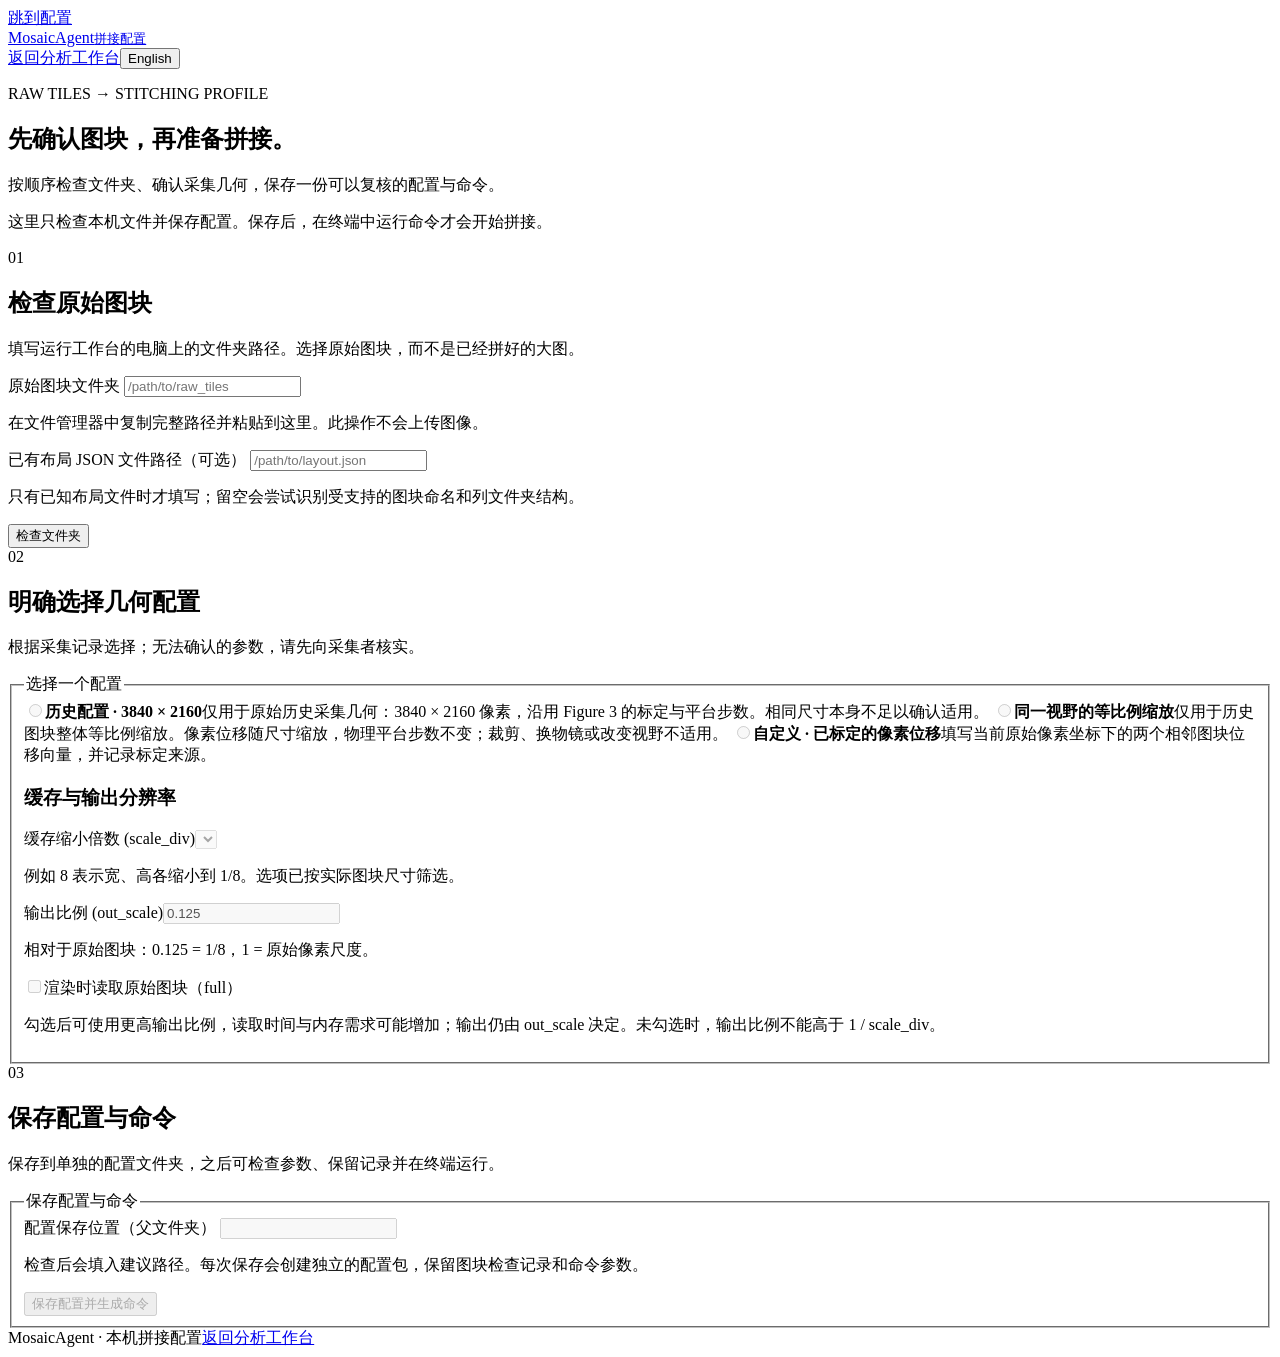
==== tools/stitch_setup/static/index.html @ 8af697d9 "Publish DD-scoped acquisition, layer review, and portable student trial" ====
<!doctype html>
<html lang="zh-CN">
<head>
  <meta charset="utf-8">
  <meta name="viewport" content="width=device-width, initial-scale=1">
  <meta name="color-scheme" content="light">
  <title>MosaicAgent · 拼接配置</title>
  <link rel="stylesheet" href="/stitch-setup/style.css">
  <script src="/stitch-setup/app.js" defer></script>
</head>
<body>
  <a href="#main" class="skip-link" data-i18n="skip">跳到配置</a>
  <header class="site-header">
    <a class="brand" href="/"><span class="brand-mark" aria-hidden="true"><i></i><i></i><i></i><i></i></span><span>MosaicAgent<small data-i18n="setupTitle">拼接配置</small></span></a>
    <div class="header-actions"><a href="/" data-i18n="back">返回分析工作台</a><button type="button" id="languageButton" class="button quiet">English</button></div>
  </header>
  <main id="main">
    <section class="welcome" aria-labelledby="pageTitle">
      <p class="eyebrow" data-i18n="eyebrow">RAW TILES → STITCHING PROFILE</p>
      <h1 id="pageTitle" data-i18n="headline">先确认图块，再准备拼接。</h1>
      <p class="subtitle" data-i18n="subtitle">按顺序检查文件夹、确认采集几何，保存一份可以复核的配置与命令。</p>
      <p class="scope-note" data-i18n="scope">这里只检查本机文件并保存配置。保存后，在终端中运行命令才会开始拼接。</p>
    </section>
    <noscript><p class="notice error">此页面需要启用 JavaScript。This page requires JavaScript.</p></noscript>
    <div id="notice" class="notice" role="status" aria-live="polite" hidden></div>

    <section class="step" aria-labelledby="inspectTitle">
      <div class="step-heading"><span class="step-number" aria-hidden="true">01</span><div><h2 id="inspectTitle" data-i18n="inspectTitle">检查原始图块</h2><p data-i18n="inspectIntro">填写运行工作台的电脑上的文件夹路径。选择原始图块，而不是已经拼好的大图。</p></div><span class="step-state" id="inspectState"></span></div>
      <form id="inspectForm">
        <label for="dataDir" data-i18n="dataDir">原始图块文件夹</label>
        <input id="dataDir" name="data_dir" type="text" required autocomplete="off" spellcheck="false" aria-describedby="dataDirHelp" placeholder="/path/to/raw_tiles">
        <p class="help" id="dataDirHelp" data-i18n="dataDirHelp">在文件管理器中复制完整路径并粘贴到这里。此操作不会上传图像。</p>
        <label for="layoutPath" data-i18n="layoutPath">已有布局 JSON 文件路径（可选）</label>
        <input id="layoutPath" name="layout_path" type="text" autocomplete="off" spellcheck="false" aria-describedby="layoutHelp" placeholder="/path/to/layout.json">
        <p class="help" id="layoutHelp" data-i18n="layoutHelp">只有已知布局文件时才填写；留空会尝试识别受支持的图块命名和列文件夹结构。</p>
        <div class="action-row"><button id="inspectButton" class="button primary" type="submit" data-i18n="inspectButton">检查文件夹</button><span id="connectionState" class="help" aria-live="polite"></span></div>
      </form>
      <div id="inspectionResult" class="inspection-result" hidden>
        <dl class="facts"><div><dt data-i18n="tileCount">图块数量</dt><dd id="tileCount"></dd></div><div><dt data-i18n="imageSize">单张像素尺寸</dt><dd id="imageSize"></dd></div><div><dt data-i18n="fileSize">单张文件大小</dt><dd id="fileSize"></dd></div><div><dt data-i18n="layoutMode">布局来源</dt><dd id="layoutMode"></dd></div></dl>
        <p class="evidence-note" data-i18n="sizeNote">MB 受像素尺寸、编码、压缩和内容共同影响，不能单独作为分辨率或几何标定依据。像素尺寸也不能单独证明视野、物镜或位移相同。</p>
        <div id="acquisitionRecord" class="conditional-panel" hidden>
          <h3 data-i18n="acquisitionTitle">已找到采集记录</h3>
          <dl class="facts"><div><dt data-i18n="acquisitionSize">采集预期 / 原图实测</dt><dd id="acquisitionSize"></dd></div><div><dt data-i18n="acquisitionGrid">采集网格 / 当前选择</dt><dd id="acquisitionGrid"></dd></div><div><dt data-i18n="acquisitionSteps">记录的平台位移</dt><dd id="acquisitionSteps"></dd></div><div><dt data-i18n="acquisitionStatus">记录状态 / 选择范围</dt><dd id="acquisitionStatus"></dd></div></dl>
          <p class="evidence-note" data-i18n="calibrationPending">像素位移标定仍待核实。当前尺寸和位移台步数不会自动换算成旧 4K 拼接参数。</p>
        </div>
        <div id="inspectWarnings" class="warning-list" hidden></div>
      </div>
    </section>

    <form id="prepareForm">
      <section class="step" aria-labelledby="profileTitle">
        <div class="step-heading"><span class="step-number" aria-hidden="true">02</span><div><h2 id="profileTitle" data-i18n="profileTitle">明确选择几何配置</h2><p data-i18n="profileIntro">根据采集记录选择；无法确认的参数，请先向采集者核实。</p></div><span class="step-state" id="profileState"></span></div>
        <fieldset id="profileFields" disabled>
          <legend class="sr-only" data-i18n="profileChoice">选择一个配置</legend>
          <div class="profile-options">
            <label class="profile-option"><input type="radio" name="profile_kind" value="historical" required><span><strong data-i18n="historicalTitle">历史配置 · 3840 × 2160</strong><span data-i18n="historicalHelp">仅用于原始历史采集几何：3840 × 2160 像素，沿用 Figure 3 的标定与平台步数。相同尺寸本身不足以确认适用。</span><small id="historicalAvailability"></small></span></label>
            <label class="profile-option"><input type="radio" name="profile_kind" value="rescaled"><span><strong data-i18n="rescaledTitle">同一视野的等比例缩放</strong><span data-i18n="rescaledHelp">仅用于历史图块整体等比例缩放。像素位移随尺寸缩放，物理平台步数不变；裁剪、换物镜或改变视野不适用。</span></span></label>
            <label class="profile-option"><input type="radio" name="profile_kind" value="custom"><span><strong data-i18n="customTitle">自定义 · 已标定的像素位移</strong><span data-i18n="customHelp">填写当前原始像素坐标下的两个相邻图块位移向量，并记录标定来源。</span></span></label>
          </div>
          <div id="rescaledFields" class="conditional-panel" hidden>
            <h3 data-i18n="confirmTitle">对照采集记录，逐项确认</h3>
            <label class="check"><input type="checkbox" id="sameOptics"><span data-i18n="sameOptics">相机与物镜等光学配置与历史采集相同。</span></label>
            <label class="check"><input type="checkbox" id="sameFieldOfView"><span data-i18n="sameFieldOfView">物理视野相同，整幅图像只做了等比例缩放，没有裁剪。</span></label>
            <label class="check"><input type="checkbox" id="sameStageSteps"><span data-i18n="sameStageSteps">平台实际执行的位移步数与历史采集相同。</span></label>
          </div>
          <div id="customFields" class="conditional-panel" hidden>
            <h3 data-i18n="vectorsTitle">原始像素位移（包含符号）</h3>
            <p class="help" data-i18n="vectorsHelp">v 表示同一列内相邻图块，h 表示相邻列；dx、dy 是该位移在图像 x、y 方向的分量。单位为当前输入图块的像素，不是平台步数。</p>
            <div class="vector-grid">
              <label for="dxV"><span data-i18n="dxV">列内位移 dx_v (px)</span><input id="dxV" type="number" step="any" inputmode="decimal"></label>
              <label for="dyV"><span data-i18n="dyV">列内位移 dy_v (px)</span><input id="dyV" type="number" step="any" inputmode="decimal"></label>
              <label for="dxH"><span data-i18n="dxH">跨列位移 dx_h (px)</span><input id="dxH" type="number" step="any" inputmode="decimal"></label>
              <label for="dyH"><span data-i18n="dyH">跨列位移 dy_h (px)</span><input id="dyH" type="number" step="any" inputmode="decimal"></label>
            </div>
            <label for="calibrationNote" data-i18n="calibrationNote">标定依据</label>
            <textarea id="calibrationNote" rows="3" aria-describedby="calibrationHelp"></textarea>
            <p id="calibrationHelp" class="help" data-i18n="calibrationHelp">记录相机、物镜、视野、平台位移及标定日期或文件。不要根据文件 MB 猜测向量。</p>
          </div>
          <div class="resolution-settings">
            <h3 data-i18n="resolutionTitle">缓存与输出分辨率</h3>
            <div class="resolution-grid"><div><label for="scaleDiv" data-i18n="scaleDiv">缓存缩小倍数 (scale_div)</label><select id="scaleDiv" required aria-describedby="scaleDivHelp"></select><p id="scaleDivHelp" class="help" data-i18n="scaleDivHelp">例如 8 表示宽、高各缩小到 1/8。选项已按实际图块尺寸筛选。</p></div><div><label for="outScale" data-i18n="outScale">输出比例 (out_scale)</label><input id="outScale" type="number" min="0.000001" max="1" step="any" value="0.125" required aria-describedby="outScaleHelp"><p id="outScaleHelp" class="help" data-i18n="outScaleHelp">相对于原始图块：0.125 = 1/8，1 = 原始像素尺度。</p></div></div>
            <label class="check"><input id="full" type="checkbox"><span data-i18n="full">渲染时读取原始图块（full）</span></label>
            <p class="help" data-i18n="fullHelp">勾选后可使用更高输出比例，读取时间与内存需求可能增加；输出仍由 out_scale 决定。未勾选时，输出比例不能高于 1 / scale_div。</p>
          </div>
        </fieldset>
      </section>

      <section class="step" aria-labelledby="saveTitle">
        <div class="step-heading"><span class="step-number" aria-hidden="true">03</span><div><h2 id="saveTitle" data-i18n="saveTitle">保存配置与命令</h2><p data-i18n="saveIntro">保存到单独的配置文件夹，之后可检查参数、保留记录并在终端运行。</p></div></div>
        <fieldset id="saveFields" disabled>
          <legend class="sr-only" data-i18n="saveTitle">保存配置与命令</legend>
          <label for="outputParent" data-i18n="outputParent">配置保存位置（父文件夹）</label>
          <input id="outputParent" type="text" required autocomplete="off" spellcheck="false" aria-describedby="outputHelp">
          <p class="help" id="outputHelp" data-i18n="outputHelp">检查后会填入建议路径。每次保存会创建独立的配置包，保留图块检查记录和命令参数。</p>
          <div class="action-row"><button id="prepareButton" type="submit" class="button primary" disabled data-i18n="prepareButton">保存配置并生成命令</button><span id="prepareHint" class="help"></span></div>
        </fieldset>
      </section>
    </form>

    <section id="preparedResult" class="prepared-result" aria-labelledby="preparedTitle" tabindex="-1" hidden>
      <p class="eyebrow" data-i18n="preparedLabel">PROFILE PREPARED</p><h2 id="preparedTitle" data-i18n="preparedTitle">配置已保存，尚未执行拼接。</h2>
      <p data-i18n="preparedHelp">先查看配置包中的说明和检查记录，再在已安装 MosaicAgent 依赖的终端中运行命令。生成配置不代表图块配准或拼接已通过验证。</p>
      <dl id="savedPaths" class="saved-paths"></dl>
      <div id="prepareWarnings" class="warning-list" hidden></div>
      <div class="command-heading"><h3 data-i18n="commandTitle">拼接命令</h3><button id="copyButton" type="button" class="button secondary" data-i18n="copy">复制命令</button></div>
      <p id="commandShell" class="help"></p><pre id="command" tabindex="0" aria-label="拼接命令"></pre><p id="copyStatus" class="help" role="status"></p>
      <p class="help" data-i18n="commandHelp">在配置包的说明文件中查看运行步骤。请使用上方注明的终端：Windows 使用 PowerShell；macOS / Linux 使用 POSIX shell。argv JSON 保存精确参数。</p>
    </section>
    <footer><span data-i18n="footer">MosaicAgent · 本机拼接配置</span><a href="/" data-i18n="back">返回分析工作台</a></footer>
  </main>
</body>
</html>
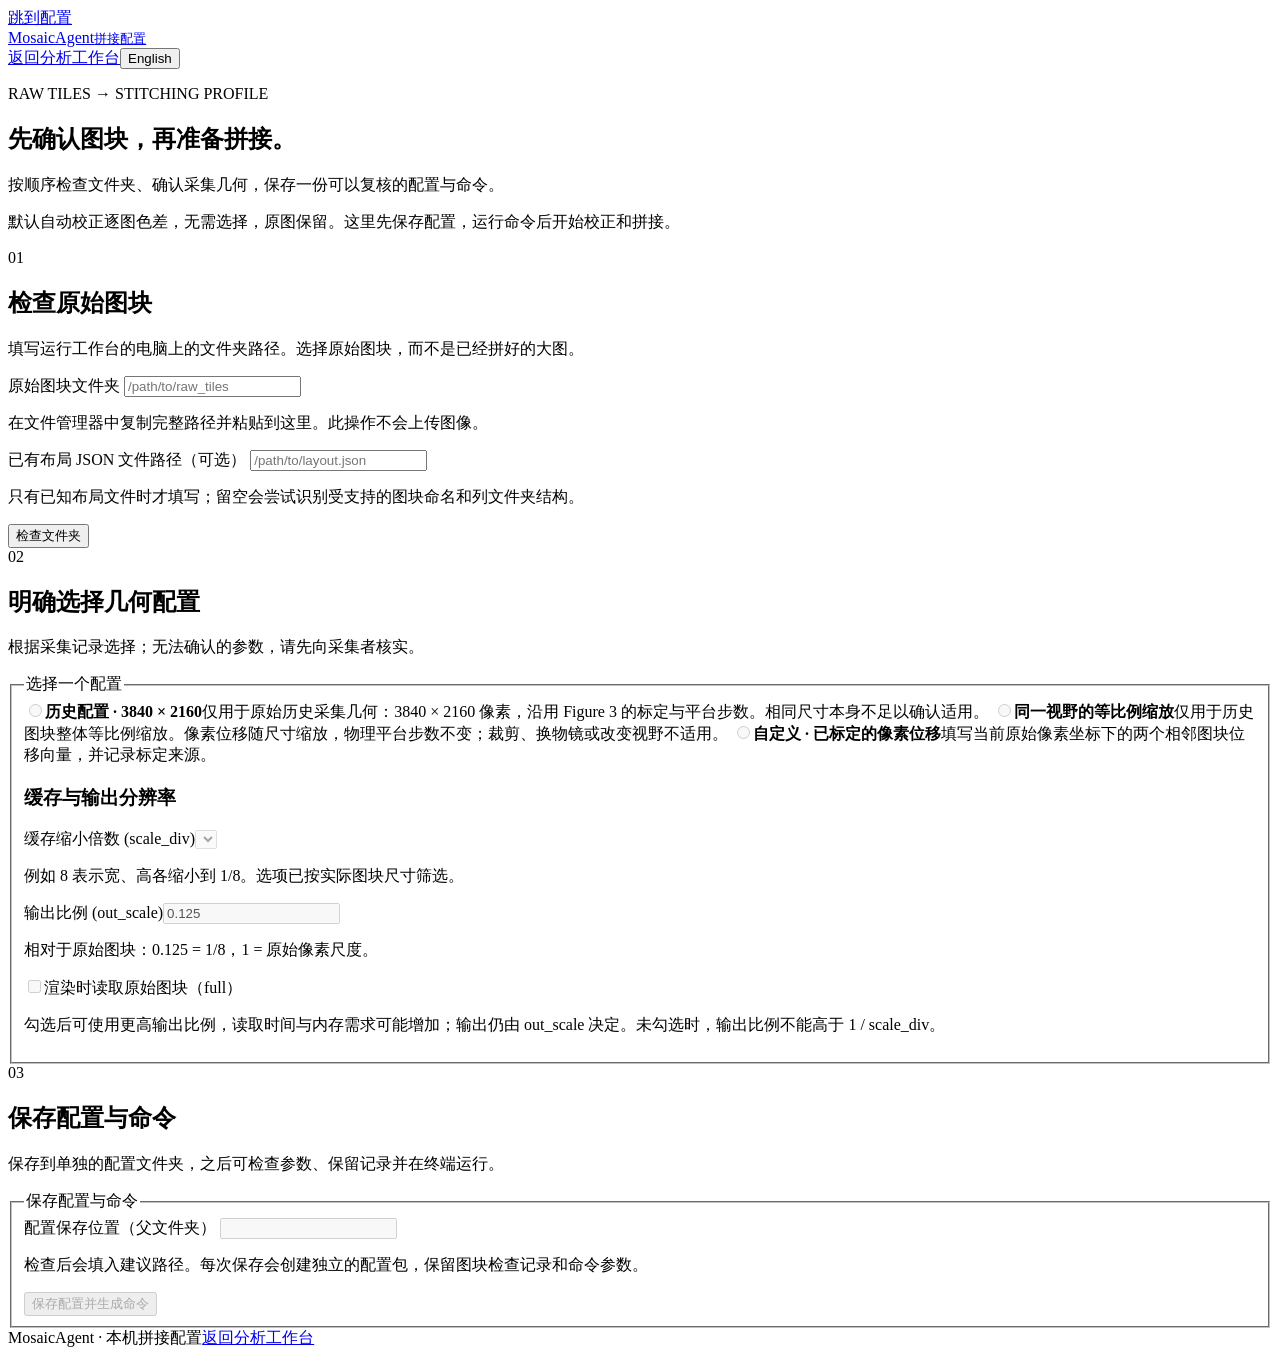
==== commit 6e45b017: "Unify DD student workflow with automatic colour matching and Memory" ====
--- a/tools/stitch_setup/static/index.html
+++ b/tools/stitch_setup/static/index.html
@@ -19,7 +19,7 @@
       <p class="eyebrow" data-i18n="eyebrow">RAW TILES → STITCHING PROFILE</p>
       <h1 id="pageTitle" data-i18n="headline">先确认图块，再准备拼接。</h1>
       <p class="subtitle" data-i18n="subtitle">按顺序检查文件夹、确认采集几何，保存一份可以复核的配置与命令。</p>
-      <p class="scope-note" data-i18n="scope">这里只检查本机文件并保存配置。保存后，在终端中运行命令才会开始拼接。</p>
+      <p class="scope-note" data-i18n="scope">默认自动校正逐图色差，无需选择，原图保留。这里先保存配置，运行命令后开始校正和拼接。</p>
     </section>
     <noscript><p class="notice error">此页面需要启用 JavaScript。This page requires JavaScript.</p></noscript>
     <div id="notice" class="notice" role="status" aria-live="polite" hidden></div>
@@ -100,6 +100,8 @@
     <section id="preparedResult" class="prepared-result" aria-labelledby="preparedTitle" tabindex="-1" hidden>
       <p class="eyebrow" data-i18n="preparedLabel">PROFILE PREPARED</p><h2 id="preparedTitle" data-i18n="preparedTitle">配置已保存，尚未执行拼接。</h2>
       <p data-i18n="preparedHelp">先查看配置包中的说明和检查记录，再在已安装 MosaicAgent 依赖的终端中运行命令。生成配置不代表图块配准或拼接已通过验证。</p>
+      <div class="action-row"><button type="button" id="runWorkflowButton" class="button primary" disabled>开始自动校色与拼接 →</button><a href="/workflow/" class="button secondary">返回完整流程查看进度</a></div>
+      <p id="runWorkflowStatus" class="help" role="status"></p>
       <dl id="savedPaths" class="saved-paths"></dl>
       <div id="prepareWarnings" class="warning-list" hidden></div>
       <div class="command-heading"><h3 data-i18n="commandTitle">拼接命令</h3><button id="copyButton" type="button" class="button secondary" data-i18n="copy">复制命令</button></div>
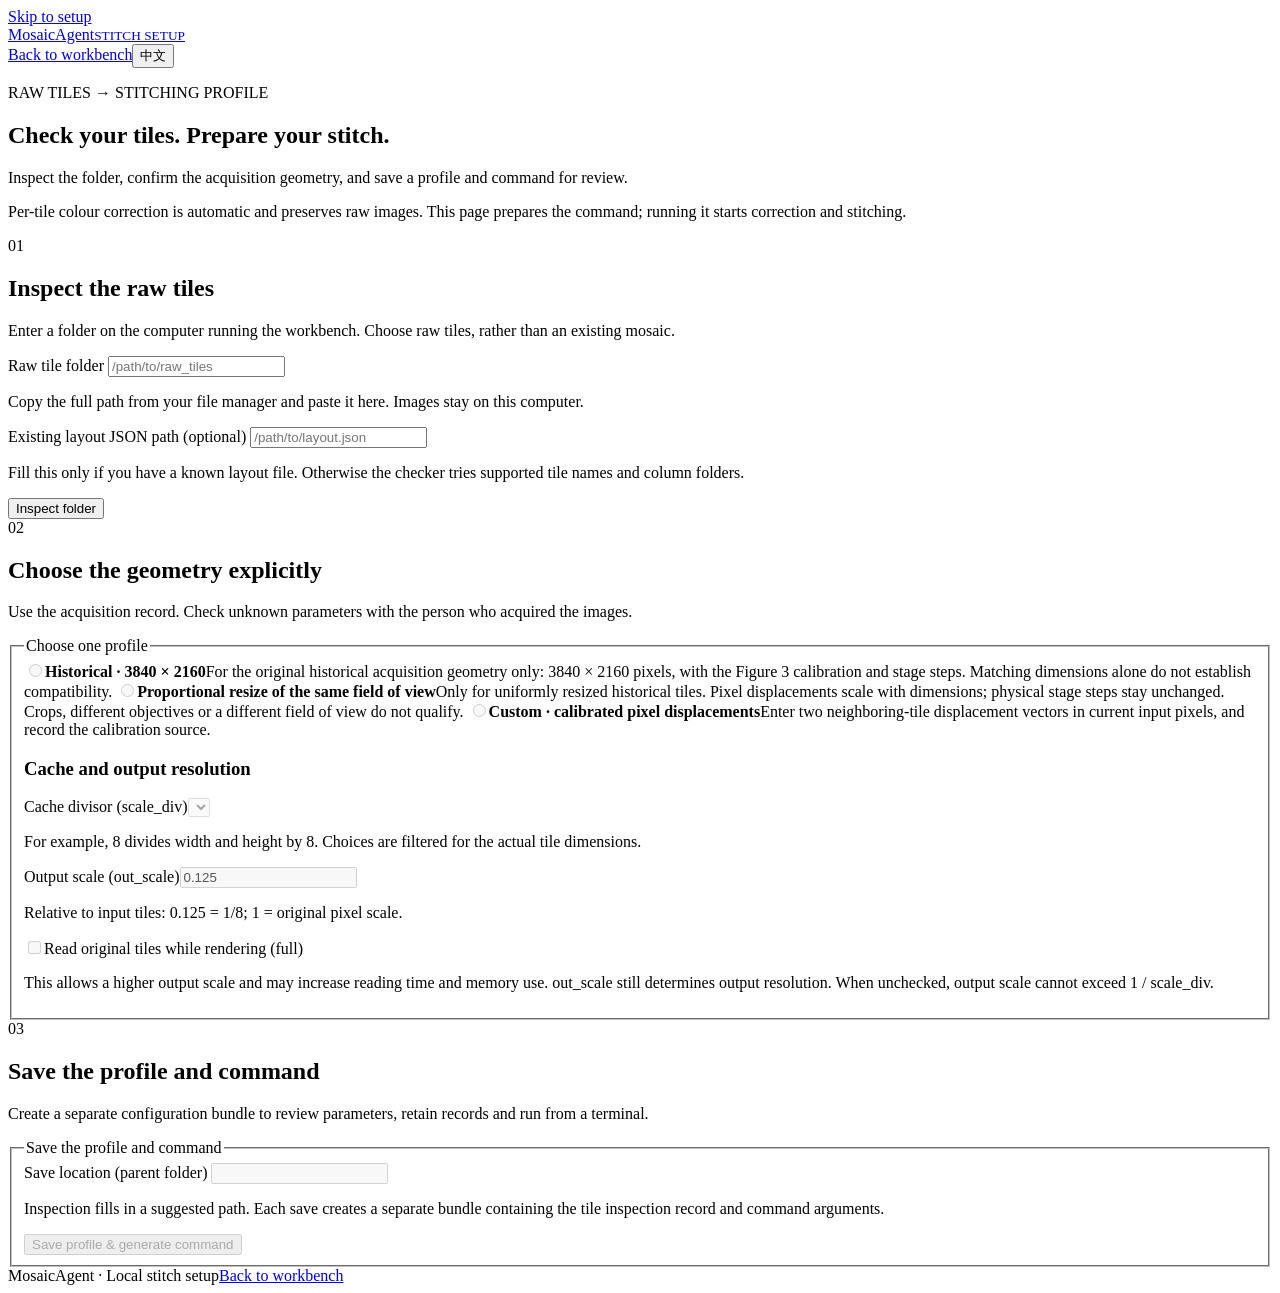
==== commit ee2cb68c: "Add human-reviewed spatial exclusions and an English-default workbench Bind automatic box proposals," ====
--- a/tools/stitch_setup/static/index.html
+++ b/tools/stitch_setup/static/index.html
@@ -1,47 +1,47 @@
 <!doctype html>
-<html lang="zh-CN">
+<html lang="en">
 <head>
   <meta charset="utf-8">
   <meta name="viewport" content="width=device-width, initial-scale=1">
   <meta name="color-scheme" content="light">
-  <title>MosaicAgent · 拼接配置</title>
+  <title>MosaicAgent · STITCH SETUP</title>
   <link rel="stylesheet" href="/stitch-setup/style.css">
   <script src="/stitch-setup/app.js" defer></script>
 </head>
 <body>
-  <a href="#main" class="skip-link" data-i18n="skip">跳到配置</a>
+  <a href="#main" class="skip-link" data-i18n="skip">Skip to setup</a>
   <header class="site-header">
-    <a class="brand" href="/"><span class="brand-mark" aria-hidden="true"><i></i><i></i><i></i><i></i></span><span>MosaicAgent<small data-i18n="setupTitle">拼接配置</small></span></a>
-    <div class="header-actions"><a href="/" data-i18n="back">返回分析工作台</a><button type="button" id="languageButton" class="button quiet">English</button></div>
+    <a class="brand" href="/"><span class="brand-mark" aria-hidden="true"><i></i><i></i><i></i><i></i></span><span>MosaicAgent<small data-i18n="setupTitle">STITCH SETUP</small></span></a>
+    <div class="header-actions"><a href="/" data-i18n="back">Back to workbench</a><button type="button" id="languageButton" class="button quiet" aria-label="Switch to Chinese">中文</button></div>
   </header>
   <main id="main">
     <section class="welcome" aria-labelledby="pageTitle">
       <p class="eyebrow" data-i18n="eyebrow">RAW TILES → STITCHING PROFILE</p>
-      <h1 id="pageTitle" data-i18n="headline">先确认图块，再准备拼接。</h1>
-      <p class="subtitle" data-i18n="subtitle">按顺序检查文件夹、确认采集几何，保存一份可以复核的配置与命令。</p>
-      <p class="scope-note" data-i18n="scope">默认自动校正逐图色差，无需选择，原图保留。这里先保存配置，运行命令后开始校正和拼接。</p>
+      <h1 id="pageTitle" data-i18n="headline">Check your tiles. Prepare your stitch.</h1>
+      <p class="subtitle" data-i18n="subtitle">Inspect the folder, confirm the acquisition geometry, and save a profile and command for review.</p>
+      <p class="scope-note" data-i18n="scope">Per-tile colour correction is automatic and preserves raw images. This page prepares the command; running it starts correction and stitching.</p>
     </section>
-    <noscript><p class="notice error">此页面需要启用 JavaScript。This page requires JavaScript.</p></noscript>
+    <noscript><p class="notice error">This page requires JavaScript. 此页面需要启用 JavaScript。</p></noscript>
     <div id="notice" class="notice" role="status" aria-live="polite" hidden></div>
 
     <section class="step" aria-labelledby="inspectTitle">
-      <div class="step-heading"><span class="step-number" aria-hidden="true">01</span><div><h2 id="inspectTitle" data-i18n="inspectTitle">检查原始图块</h2><p data-i18n="inspectIntro">填写运行工作台的电脑上的文件夹路径。选择原始图块，而不是已经拼好的大图。</p></div><span class="step-state" id="inspectState"></span></div>
+      <div class="step-heading"><span class="step-number" aria-hidden="true">01</span><div><h2 id="inspectTitle" data-i18n="inspectTitle">Inspect the raw tiles</h2><p data-i18n="inspectIntro">Enter a folder on the computer running the workbench. Choose raw tiles, rather than an existing mosaic.</p></div><span class="step-state" id="inspectState"></span></div>
       <form id="inspectForm">
-        <label for="dataDir" data-i18n="dataDir">原始图块文件夹</label>
+        <label for="dataDir" data-i18n="dataDir">Raw tile folder</label>
         <input id="dataDir" name="data_dir" type="text" required autocomplete="off" spellcheck="false" aria-describedby="dataDirHelp" placeholder="/path/to/raw_tiles">
-        <p class="help" id="dataDirHelp" data-i18n="dataDirHelp">在文件管理器中复制完整路径并粘贴到这里。此操作不会上传图像。</p>
-        <label for="layoutPath" data-i18n="layoutPath">已有布局 JSON 文件路径（可选）</label>
+        <p class="help" id="dataDirHelp" data-i18n="dataDirHelp">Copy the full path from your file manager and paste it here. Images stay on this computer.</p>
+        <label for="layoutPath" data-i18n="layoutPath">Existing layout JSON path (optional)</label>
         <input id="layoutPath" name="layout_path" type="text" autocomplete="off" spellcheck="false" aria-describedby="layoutHelp" placeholder="/path/to/layout.json">
-        <p class="help" id="layoutHelp" data-i18n="layoutHelp">只有已知布局文件时才填写；留空会尝试识别受支持的图块命名和列文件夹结构。</p>
-        <div class="action-row"><button id="inspectButton" class="button primary" type="submit" data-i18n="inspectButton">检查文件夹</button><span id="connectionState" class="help" aria-live="polite"></span></div>
+        <p class="help" id="layoutHelp" data-i18n="layoutHelp">Fill this only if you have a known layout file. Otherwise the checker tries supported tile names and column folders.</p>
+        <div class="action-row"><button id="inspectButton" class="button primary" type="submit" data-i18n="inspectButton">Inspect folder</button><span id="connectionState" class="help" aria-live="polite"></span></div>
       </form>
       <div id="inspectionResult" class="inspection-result" hidden>
-        <dl class="facts"><div><dt data-i18n="tileCount">图块数量</dt><dd id="tileCount"></dd></div><div><dt data-i18n="imageSize">单张像素尺寸</dt><dd id="imageSize"></dd></div><div><dt data-i18n="fileSize">单张文件大小</dt><dd id="fileSize"></dd></div><div><dt data-i18n="layoutMode">布局来源</dt><dd id="layoutMode"></dd></div></dl>
-        <p class="evidence-note" data-i18n="sizeNote">MB 受像素尺寸、编码、压缩和内容共同影响，不能单独作为分辨率或几何标定依据。像素尺寸也不能单独证明视野、物镜或位移相同。</p>
+        <dl class="facts"><div><dt data-i18n="tileCount">Tiles</dt><dd id="tileCount"></dd></div><div><dt data-i18n="imageSize">Pixels per tile</dt><dd id="imageSize"></dd></div><div><dt data-i18n="fileSize">File size per tile</dt><dd id="fileSize"></dd></div><div><dt data-i18n="layoutMode">Layout source</dt><dd id="layoutMode"></dd></div></dl>
+        <p class="evidence-note" data-i18n="sizeNote">File size depends on dimensions, encoding, compression and content; it cannot by itself determine resolution or acquisition geometry. Pixel dimensions alone also cannot establish the field of view, objective or stage movement.</p>
         <div id="acquisitionRecord" class="conditional-panel" hidden>
-          <h3 data-i18n="acquisitionTitle">已找到采集记录</h3>
-          <dl class="facts"><div><dt data-i18n="acquisitionSize">采集预期 / 原图实测</dt><dd id="acquisitionSize"></dd></div><div><dt data-i18n="acquisitionGrid">采集网格 / 当前选择</dt><dd id="acquisitionGrid"></dd></div><div><dt data-i18n="acquisitionSteps">记录的平台位移</dt><dd id="acquisitionSteps"></dd></div><div><dt data-i18n="acquisitionStatus">记录状态 / 选择范围</dt><dd id="acquisitionStatus"></dd></div></dl>
-          <p class="evidence-note" data-i18n="calibrationPending">像素位移标定仍待核实。当前尺寸和位移台步数不会自动换算成旧 4K 拼接参数。</p>
+          <h3 data-i18n="acquisitionTitle">Acquisition record found</h3>
+          <dl class="facts"><div><dt data-i18n="acquisitionSize">Expected / measured input size</dt><dd id="acquisitionSize"></dd></div><div><dt data-i18n="acquisitionGrid">Recorded grid / selected tiles</dt><dd id="acquisitionGrid"></dd></div><div><dt data-i18n="acquisitionSteps">Recorded stage displacement</dt><dd id="acquisitionSteps"></dd></div><div><dt data-i18n="acquisitionStatus">Recorded status / selection scope</dt><dd id="acquisitionStatus"></dd></div></dl>
+          <p class="evidence-note" data-i18n="calibrationPending">Pixel displacement calibration remains unverified. Input dimensions and recorded stage steps do not automatically determine the historical 4K stitching parameters.</p>
         </div>
         <div id="inspectWarnings" class="warning-list" hidden></div>
       </div>
@@ -49,66 +49,66 @@
 
     <form id="prepareForm">
       <section class="step" aria-labelledby="profileTitle">
-        <div class="step-heading"><span class="step-number" aria-hidden="true">02</span><div><h2 id="profileTitle" data-i18n="profileTitle">明确选择几何配置</h2><p data-i18n="profileIntro">根据采集记录选择；无法确认的参数，请先向采集者核实。</p></div><span class="step-state" id="profileState"></span></div>
+        <div class="step-heading"><span class="step-number" aria-hidden="true">02</span><div><h2 id="profileTitle" data-i18n="profileTitle">Choose the geometry explicitly</h2><p data-i18n="profileIntro">Use the acquisition record. Check unknown parameters with the person who acquired the images.</p></div><span class="step-state" id="profileState"></span></div>
         <fieldset id="profileFields" disabled>
-          <legend class="sr-only" data-i18n="profileChoice">选择一个配置</legend>
+          <legend class="sr-only" data-i18n="profileChoice">Choose one profile</legend>
           <div class="profile-options">
-            <label class="profile-option"><input type="radio" name="profile_kind" value="historical" required><span><strong data-i18n="historicalTitle">历史配置 · 3840 × 2160</strong><span data-i18n="historicalHelp">仅用于原始历史采集几何：3840 × 2160 像素，沿用 Figure 3 的标定与平台步数。相同尺寸本身不足以确认适用。</span><small id="historicalAvailability"></small></span></label>
-            <label class="profile-option"><input type="radio" name="profile_kind" value="rescaled"><span><strong data-i18n="rescaledTitle">同一视野的等比例缩放</strong><span data-i18n="rescaledHelp">仅用于历史图块整体等比例缩放。像素位移随尺寸缩放，物理平台步数不变；裁剪、换物镜或改变视野不适用。</span></span></label>
-            <label class="profile-option"><input type="radio" name="profile_kind" value="custom"><span><strong data-i18n="customTitle">自定义 · 已标定的像素位移</strong><span data-i18n="customHelp">填写当前原始像素坐标下的两个相邻图块位移向量，并记录标定来源。</span></span></label>
+            <label class="profile-option"><input type="radio" name="profile_kind" value="historical" required><span><strong data-i18n="historicalTitle">Historical · 3840 × 2160</strong><span data-i18n="historicalHelp">For the original historical acquisition geometry only: 3840 × 2160 pixels, with the Figure 3 calibration and stage steps. Matching dimensions alone do not establish compatibility.</span><small id="historicalAvailability"></small></span></label>
+            <label class="profile-option"><input type="radio" name="profile_kind" value="rescaled"><span><strong data-i18n="rescaledTitle">Proportional resize of the same field of view</strong><span data-i18n="rescaledHelp">Only for uniformly resized historical tiles. Pixel displacements scale with dimensions; physical stage steps stay unchanged. Crops, different objectives or a different field of view do not qualify.</span></span></label>
+            <label class="profile-option"><input type="radio" name="profile_kind" value="custom"><span><strong data-i18n="customTitle">Custom · calibrated pixel displacements</strong><span data-i18n="customHelp">Enter two neighboring-tile displacement vectors in current input pixels, and record the calibration source.</span></span></label>
           </div>
           <div id="rescaledFields" class="conditional-panel" hidden>
-            <h3 data-i18n="confirmTitle">对照采集记录，逐项确认</h3>
-            <label class="check"><input type="checkbox" id="sameOptics"><span data-i18n="sameOptics">相机与物镜等光学配置与历史采集相同。</span></label>
-            <label class="check"><input type="checkbox" id="sameFieldOfView"><span data-i18n="sameFieldOfView">物理视野相同，整幅图像只做了等比例缩放，没有裁剪。</span></label>
-            <label class="check"><input type="checkbox" id="sameStageSteps"><span data-i18n="sameStageSteps">平台实际执行的位移步数与历史采集相同。</span></label>
+            <h3 data-i18n="confirmTitle">Confirm each item against the acquisition record</h3>
+            <label class="check"><input type="checkbox" id="sameOptics"><span data-i18n="sameOptics">The camera, objective and other optical settings match the historical acquisition.</span></label>
+            <label class="check"><input type="checkbox" id="sameFieldOfView"><span data-i18n="sameFieldOfView">The physical field of view is unchanged; the entire image was uniformly resized without cropping.</span></label>
+            <label class="check"><input type="checkbox" id="sameStageSteps"><span data-i18n="sameStageSteps">The actual stage displacement steps match the historical acquisition.</span></label>
           </div>
           <div id="customFields" class="conditional-panel" hidden>
-            <h3 data-i18n="vectorsTitle">原始像素位移（包含符号）</h3>
-            <p class="help" data-i18n="vectorsHelp">v 表示同一列内相邻图块，h 表示相邻列；dx、dy 是该位移在图像 x、y 方向的分量。单位为当前输入图块的像素，不是平台步数。</p>
+            <h3 data-i18n="vectorsTitle">Displacements in input pixels (including signs)</h3>
+            <p class="help" data-i18n="vectorsHelp">v is between neighboring tiles in one column; h is between neighboring columns. dx and dy are image x and y components. Use current input pixels, not stage steps.</p>
             <div class="vector-grid">
-              <label for="dxV"><span data-i18n="dxV">列内位移 dx_v (px)</span><input id="dxV" type="number" step="any" inputmode="decimal"></label>
-              <label for="dyV"><span data-i18n="dyV">列内位移 dy_v (px)</span><input id="dyV" type="number" step="any" inputmode="decimal"></label>
-              <label for="dxH"><span data-i18n="dxH">跨列位移 dx_h (px)</span><input id="dxH" type="number" step="any" inputmode="decimal"></label>
-              <label for="dyH"><span data-i18n="dyH">跨列位移 dy_h (px)</span><input id="dyH" type="number" step="any" inputmode="decimal"></label>
+              <label for="dxV"><span data-i18n="dxV">Within column dx_v (px)</span><input id="dxV" type="number" step="any" inputmode="decimal"></label>
+              <label for="dyV"><span data-i18n="dyV">Within column dy_v (px)</span><input id="dyV" type="number" step="any" inputmode="decimal"></label>
+              <label for="dxH"><span data-i18n="dxH">Across columns dx_h (px)</span><input id="dxH" type="number" step="any" inputmode="decimal"></label>
+              <label for="dyH"><span data-i18n="dyH">Across columns dy_h (px)</span><input id="dyH" type="number" step="any" inputmode="decimal"></label>
             </div>
-            <label for="calibrationNote" data-i18n="calibrationNote">标定依据</label>
+            <label for="calibrationNote" data-i18n="calibrationNote">Calibration evidence</label>
             <textarea id="calibrationNote" rows="3" aria-describedby="calibrationHelp"></textarea>
-            <p id="calibrationHelp" class="help" data-i18n="calibrationHelp">记录相机、物镜、视野、平台位移及标定日期或文件。不要根据文件 MB 猜测向量。</p>
+            <p id="calibrationHelp" class="help" data-i18n="calibrationHelp">Record the camera, objective, field of view, stage movement, and calibration date or file. Do not infer vectors from file size in MB.</p>
           </div>
           <div class="resolution-settings">
-            <h3 data-i18n="resolutionTitle">缓存与输出分辨率</h3>
-            <div class="resolution-grid"><div><label for="scaleDiv" data-i18n="scaleDiv">缓存缩小倍数 (scale_div)</label><select id="scaleDiv" required aria-describedby="scaleDivHelp"></select><p id="scaleDivHelp" class="help" data-i18n="scaleDivHelp">例如 8 表示宽、高各缩小到 1/8。选项已按实际图块尺寸筛选。</p></div><div><label for="outScale" data-i18n="outScale">输出比例 (out_scale)</label><input id="outScale" type="number" min="0.000001" max="1" step="any" value="0.125" required aria-describedby="outScaleHelp"><p id="outScaleHelp" class="help" data-i18n="outScaleHelp">相对于原始图块：0.125 = 1/8，1 = 原始像素尺度。</p></div></div>
-            <label class="check"><input id="full" type="checkbox"><span data-i18n="full">渲染时读取原始图块（full）</span></label>
-            <p class="help" data-i18n="fullHelp">勾选后可使用更高输出比例，读取时间与内存需求可能增加；输出仍由 out_scale 决定。未勾选时，输出比例不能高于 1 / scale_div。</p>
+            <h3 data-i18n="resolutionTitle">Cache and output resolution</h3>
+            <div class="resolution-grid"><div><label for="scaleDiv" data-i18n="scaleDiv">Cache divisor (scale_div)</label><select id="scaleDiv" required aria-describedby="scaleDivHelp"></select><p id="scaleDivHelp" class="help" data-i18n="scaleDivHelp">For example, 8 divides width and height by 8. Choices are filtered for the actual tile dimensions.</p></div><div><label for="outScale" data-i18n="outScale">Output scale (out_scale)</label><input id="outScale" type="number" min="0.000001" max="1" step="any" value="0.125" required aria-describedby="outScaleHelp"><p id="outScaleHelp" class="help" data-i18n="outScaleHelp">Relative to input tiles: 0.125 = 1/8; 1 = original pixel scale.</p></div></div>
+            <label class="check"><input id="full" type="checkbox"><span data-i18n="full">Read original tiles while rendering (full)</span></label>
+            <p class="help" data-i18n="fullHelp">This allows a higher output scale and may increase reading time and memory use. out_scale still determines output resolution. When unchecked, output scale cannot exceed 1 / scale_div.</p>
           </div>
         </fieldset>
       </section>
 
       <section class="step" aria-labelledby="saveTitle">
-        <div class="step-heading"><span class="step-number" aria-hidden="true">03</span><div><h2 id="saveTitle" data-i18n="saveTitle">保存配置与命令</h2><p data-i18n="saveIntro">保存到单独的配置文件夹，之后可检查参数、保留记录并在终端运行。</p></div></div>
+        <div class="step-heading"><span class="step-number" aria-hidden="true">03</span><div><h2 id="saveTitle" data-i18n="saveTitle">Save the profile and command</h2><p data-i18n="saveIntro">Create a separate configuration bundle to review parameters, retain records and run from a terminal.</p></div></div>
         <fieldset id="saveFields" disabled>
-          <legend class="sr-only" data-i18n="saveTitle">保存配置与命令</legend>
-          <label for="outputParent" data-i18n="outputParent">配置保存位置（父文件夹）</label>
+          <legend class="sr-only" data-i18n="saveTitle">Save the profile and command</legend>
+          <label for="outputParent" data-i18n="outputParent">Save location (parent folder)</label>
           <input id="outputParent" type="text" required autocomplete="off" spellcheck="false" aria-describedby="outputHelp">
-          <p class="help" id="outputHelp" data-i18n="outputHelp">检查后会填入建议路径。每次保存会创建独立的配置包，保留图块检查记录和命令参数。</p>
-          <div class="action-row"><button id="prepareButton" type="submit" class="button primary" disabled data-i18n="prepareButton">保存配置并生成命令</button><span id="prepareHint" class="help"></span></div>
+          <p class="help" id="outputHelp" data-i18n="outputHelp">Inspection fills in a suggested path. Each save creates a separate bundle containing the tile inspection record and command arguments.</p>
+          <div class="action-row"><button id="prepareButton" type="submit" class="button primary" disabled data-i18n="prepareButton">Save profile &amp; generate command</button><span id="prepareHint" class="help"></span></div>
         </fieldset>
       </section>
     </form>
 
     <section id="preparedResult" class="prepared-result" aria-labelledby="preparedTitle" tabindex="-1" hidden>
-      <p class="eyebrow" data-i18n="preparedLabel">PROFILE PREPARED</p><h2 id="preparedTitle" data-i18n="preparedTitle">配置已保存，尚未执行拼接。</h2>
-      <p data-i18n="preparedHelp">先查看配置包中的说明和检查记录，再在已安装 MosaicAgent 依赖的终端中运行命令。生成配置不代表图块配准或拼接已通过验证。</p>
-      <div class="action-row"><button type="button" id="runWorkflowButton" class="button primary" disabled>开始自动校色与拼接 →</button><a href="/workflow/" class="button secondary">返回完整流程查看进度</a></div>
+      <p class="eyebrow" data-i18n="preparedLabel">PROFILE PREPARED</p><h2 id="preparedTitle" data-i18n="preparedTitle">Profile saved. Stitching has not run.</h2>
+      <p data-i18n="preparedHelp">Review the instructions and inspection record in the bundle, then run the command in a terminal with MosaicAgent dependencies installed. Preparing a profile does not validate tile registration or a stitched result.</p>
+      <div class="action-row"><button type="button" id="runWorkflowButton" class="button primary" disabled>Start automatic colour correction and stitching →</button><a href="/workflow/" class="button secondary" data-i18n="backWorkflow">Return to workflow progress</a></div>
       <p id="runWorkflowStatus" class="help" role="status"></p>
       <dl id="savedPaths" class="saved-paths"></dl>
       <div id="prepareWarnings" class="warning-list" hidden></div>
-      <div class="command-heading"><h3 data-i18n="commandTitle">拼接命令</h3><button id="copyButton" type="button" class="button secondary" data-i18n="copy">复制命令</button></div>
-      <p id="commandShell" class="help"></p><pre id="command" tabindex="0" aria-label="拼接命令"></pre><p id="copyStatus" class="help" role="status"></p>
-      <p class="help" data-i18n="commandHelp">在配置包的说明文件中查看运行步骤。请使用上方注明的终端：Windows 使用 PowerShell；macOS / Linux 使用 POSIX shell。argv JSON 保存精确参数。</p>
+      <div class="command-heading"><h3 data-i18n="commandTitle">Stitching command</h3><button id="copyButton" type="button" class="button secondary" data-i18n="copy">Copy command</button></div>
+      <p id="commandShell" class="help"></p><pre id="command" tabindex="0" aria-label="Stitching command"></pre><p id="copyStatus" class="help" role="status"></p>
+      <p class="help" data-i18n="commandHelp">See the bundle instructions for the next steps. Use the terminal format shown above: PowerShell on Windows, or a POSIX shell on macOS / Linux. The argv JSON preserves exact arguments.</p>
     </section>
-    <footer><span data-i18n="footer">MosaicAgent · 本机拼接配置</span><a href="/" data-i18n="back">返回分析工作台</a></footer>
+    <footer><span data-i18n="footer">MosaicAgent · Local stitch setup</span><a href="/" data-i18n="back">Back to workbench</a></footer>
   </main>
 </body>
 </html>
